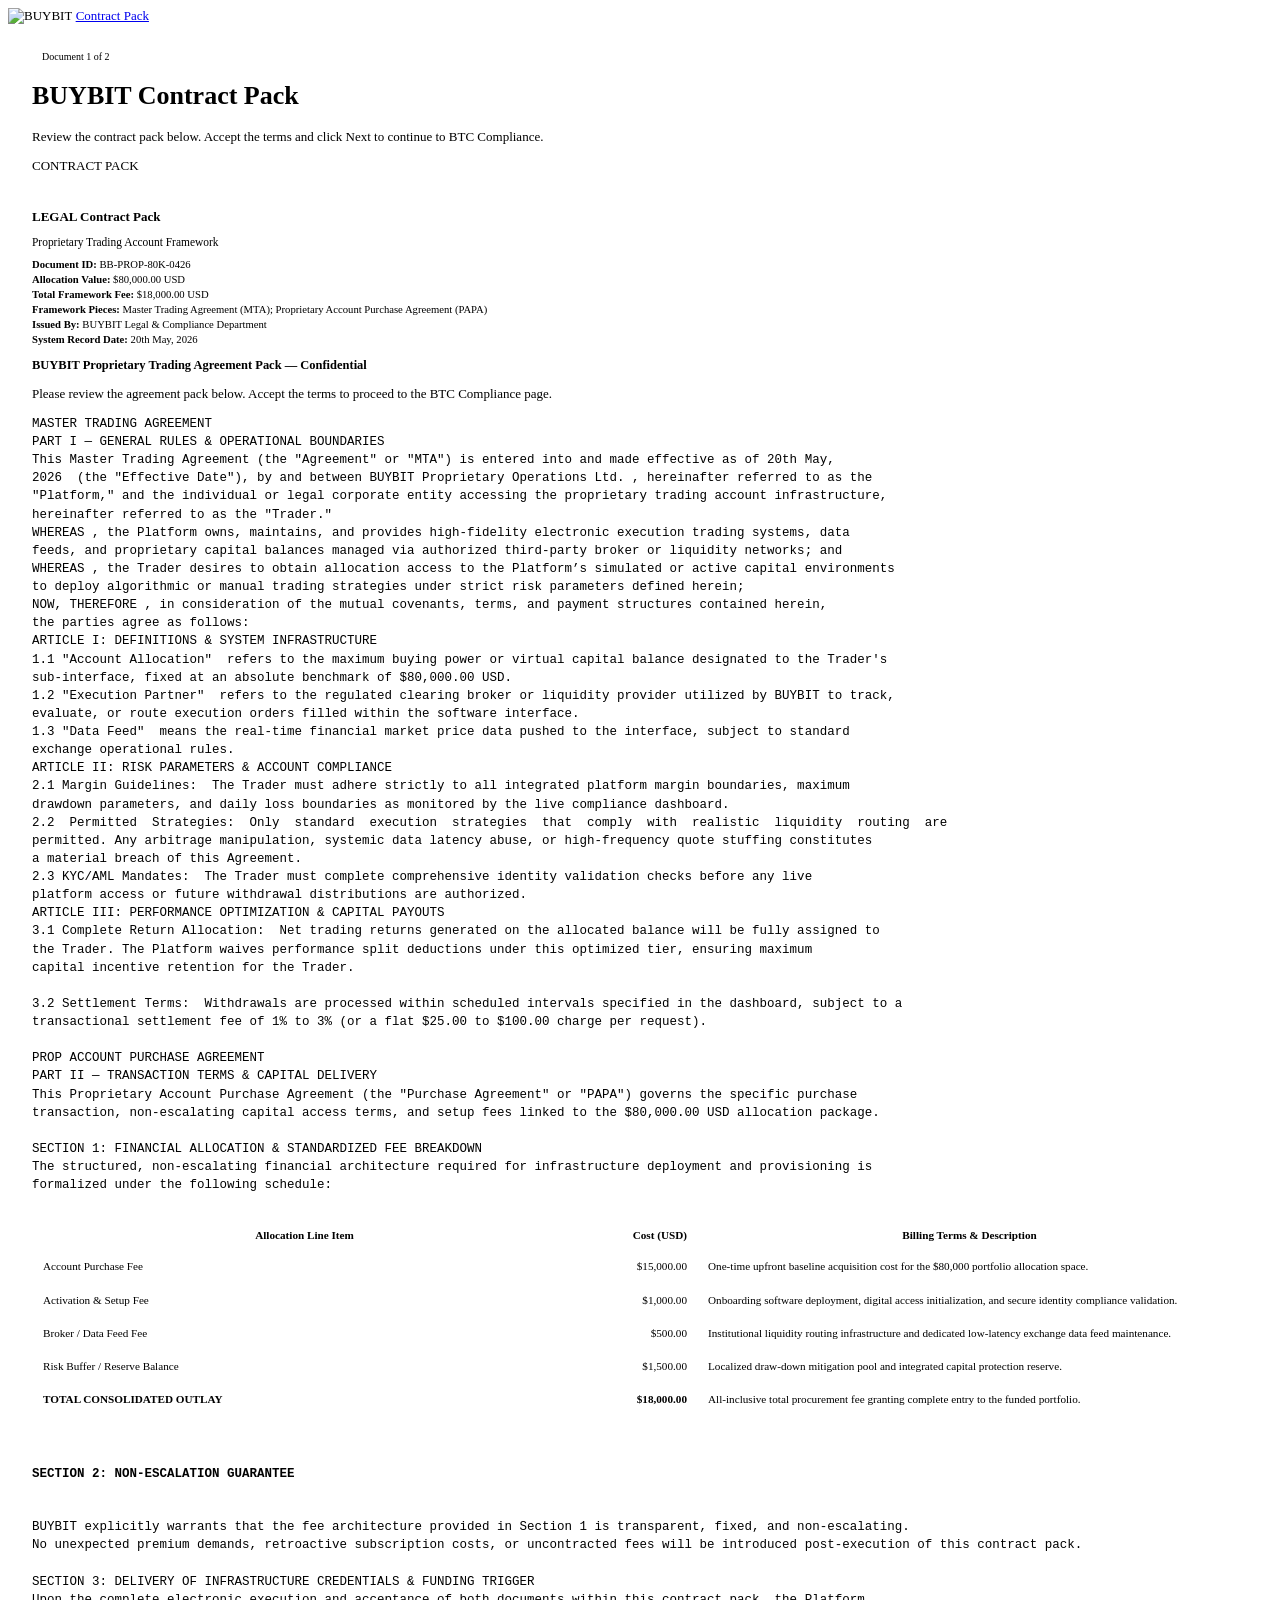
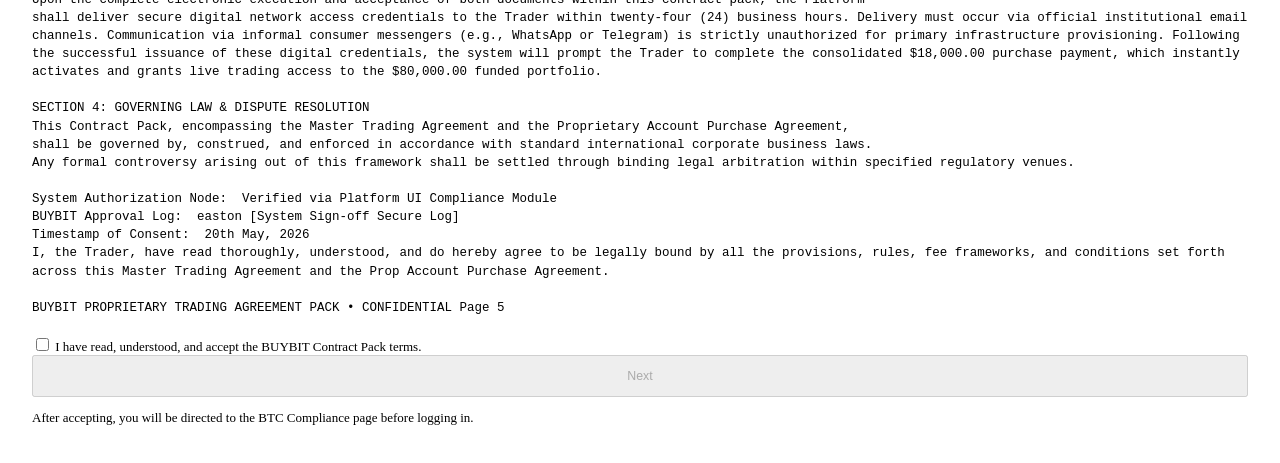
==== mobile/index.html @ b9161b46 "Sync mobile BTC compliance with desktop content; wrap tables for mobile scroll" ====
<!DOCTYPE html>
<html lang="en">
<head>
  <meta charset="UTF-8" />
  <meta name="viewport" content="width=device-width, initial-scale=1.0" />
  <title>BUYBIT Contract Pack (Mobile)</title>
  <link rel="stylesheet" href="styles.mobile.css" />
</head>
<body>
  <div class="global-nav">
    <img src="../buybit logo.png" alt="BUYBIT" class="nav-logo" />
    <a class="global-link active" href="index.html">Contract Pack</a>
  </div>

  <main class="legal-shell">
    <div class="legal-panel">
      <div class="legal-header">
        <div>
          <span class="legal-kicker">Document 1 of 2</span>
          <h1>BUYBIT Contract Pack</h1>
          <p>Review the contract pack below. Accept the terms and click Next to continue to BTC Compliance.</p>
        </div>
        <div class="legal-badge">CONTRACT PACK</div>
      </div>

      <div class="legal-body">
        <div class="legal-doc">
          <section class="doc-intro">
            <h2 class="doc-title">LEGAL Contract Pack</h2>
            <p class="doc-subtitle">Proprietary Trading Account Framework</p>

            <div class="doc-meta">
              <p><strong>Document ID:</strong> BB-PROP-80K-0426</p>
              <p><strong>Allocation Value:</strong> $80,000.00 USD</p>
              <p><strong>Total Framework Fee:</strong> $18,000.00 USD</p>
              <p><strong>Framework Pieces:</strong> Master Trading Agreement (MTA); Proprietary Account Purchase Agreement (PAPA)</p>
              <p><strong>Issued By:</strong> BUYBIT Legal & Compliance Department</p>
              <p><strong>System Record Date:</strong> 20th May, 2026</p>
            </div>

            <h3 class="doc-heading">BUYBIT Proprietary Trading Agreement Pack — Confidential</h3>
            <p class="lead">Please review the agreement pack below. Accept the terms to proceed to the BTC Compliance page.</p>
          </section>

          <div class="doc-content">
            <pre>
MASTER TRADING AGREEMENT
PART I — GENERAL RULES & OPERATIONAL BOUNDARIES
This Master Trading Agreement (the "Agreement" or "MTA") is entered into and made effective as of 20th May,
2026  (the "Effective Date"), by and between BUYBIT Proprietary Operations Ltd. , hereinafter referred to as the
"Platform," and the individual or legal corporate entity accessing the proprietary trading account infrastructure,
hereinafter referred to as the "Trader."
WHEREAS , the Platform owns, maintains, and provides high-fidelity electronic execution trading systems, data
feeds, and proprietary capital balances managed via authorized third-party broker or liquidity networks; and
WHEREAS , the Trader desires to obtain allocation access to the Platform’s simulated or active capital environments
to deploy algorithmic or manual trading strategies under strict risk parameters defined herein;
NOW, THEREFORE , in consideration of the mutual covenants, terms, and payment structures contained herein,
the parties agree as follows:
ARTICLE I: DEFINITIONS & SYSTEM INFRASTRUCTURE
1.1 "Account Allocation"  refers to the maximum buying power or virtual capital balance designated to the Trader's
sub-interface, fixed at an absolute benchmark of $80,000.00 USD.
1.2 "Execution Partner"  refers to the regulated clearing broker or liquidity provider utilized by BUYBIT to track,
evaluate, or route execution orders filled within the software interface.
1.3 "Data Feed"  means the real-time financial market price data pushed to the interface, subject to standard
exchange operational rules.
ARTICLE II: RISK PARAMETERS & ACCOUNT COMPLIANCE
2.1 Margin Guidelines:  The Trader must adhere strictly to all integrated platform margin boundaries, maximum
drawdown parameters, and daily loss boundaries as monitored by the live compliance dashboard.
2.2  Permitted  Strategies:  Only  standard  execution  strategies  that  comply  with  realistic  liquidity  routing  are
permitted. Any arbitrage manipulation, systemic data latency abuse, or high-frequency quote stuffing constitutes
a material breach of this Agreement.
2.3 KYC/AML Mandates:  The Trader must complete comprehensive identity validation checks before any live
platform access or future withdrawal distributions are authorized.
ARTICLE III: PERFORMANCE OPTIMIZATION & CAPITAL PAYOUTS
3.1 Complete Return Allocation:  Net trading returns generated on the allocated balance will be fully assigned to
the Trader. The Platform waives performance split deductions under this optimized tier, ensuring maximum
capital incentive retention for the Trader.

3.2 Settlement Terms:  Withdrawals are processed within scheduled intervals specified in the dashboard, subject to a
transactional settlement fee of 1% to 3% (or a flat $25.00 to $100.00 charge per request).

PROP ACCOUNT PURCHASE AGREEMENT
PART II — TRANSACTION TERMS & CAPITAL DELIVERY
This Proprietary Account Purchase Agreement (the "Purchase Agreement" or "PAPA") governs the specific purchase
transaction, non-escalating capital access terms, and setup fees linked to the $80,000.00 USD allocation package.

SECTION 1: FINANCIAL ALLOCATION & STANDARDIZED FEE BREAKDOWN
The structured, non-escalating financial architecture required for infrastructure deployment and provisioning is
formalized under the following schedule:
            </pre>
            <div class="table-scroll">
            <table class="compliance-table">
              <thead>
                <tr>
                  <th>Allocation Line Item</th>
                  <th>Cost (USD)</th>
                  <th>Billing Terms & Description</th>
                </tr>
              </thead>
              <tbody>
                <tr>
                  <td>Account Purchase Fee</td>
                  <td>$15,000.00</td>
                  <td>One-time upfront baseline acquisition cost for the $80,000 portfolio allocation space.</td>
                </tr>
                <tr>
                  <td>Activation & Setup Fee</td>
                  <td>$1,000.00</td>
                  <td>Onboarding software deployment, digital access initialization, and secure identity compliance validation.</td>
                </tr>
                <tr>
                  <td>Broker / Data Feed Fee</td>
                  <td>$500.00</td>
                  <td>Institutional liquidity routing infrastructure and dedicated low-latency exchange data feed maintenance.</td>
                </tr>
                <tr>
                  <td>Risk Buffer / Reserve Balance</td>
                  <td>$1,500.00</td>
                  <td>Localized draw-down mitigation pool and integrated capital protection reserve.</td>
                </tr>
                <tr>
                  <td><strong>TOTAL CONSOLIDATED OUTLAY</strong></td>
                  <td><strong>$18,000.00</strong></td>
                  <td>All-inclusive total procurement fee granting complete entry to the funded portfolio.</td>
                </tr>
              </tbody>
            </table>
            </div>

            <pre>
            <h4>SECTION 2: NON-ESCALATION GUARANTEE</h4>
BUYBIT explicitly warrants that the fee architecture provided in Section 1 is transparent, fixed, and non-escalating.
No unexpected premium demands, retroactive subscription costs, or uncontracted fees will be introduced post-execution of this contract pack.

SECTION 3: DELIVERY OF INFRASTRUCTURE CREDENTIALS & FUNDING TRIGGER
Upon the complete electronic execution and acceptance of both documents within this contract pack, the Platform
shall deliver secure digital network access credentials to the Trader within twenty-four (24) business hours. Delivery must occur via official institutional email channels. Communication via informal consumer messengers (e.g., WhatsApp or Telegram) is strictly unauthorized for primary infrastructure provisioning. Following the successful issuance of these digital credentials, the system will prompt the Trader to complete the consolidated $18,000.00 purchase payment, which instantly activates and grants live trading access to the $80,000.00 funded portfolio.

SECTION 4: GOVERNING LAW & DISPUTE RESOLUTION
This Contract Pack, encompassing the Master Trading Agreement and the Proprietary Account Purchase Agreement,
shall be governed by, construed, and enforced in accordance with standard international corporate business laws.
Any formal controversy arising out of this framework shall be settled through binding legal arbitration within specified regulatory venues.

System Authorization Node:  Verified via Platform UI Compliance Module
BUYBIT Approval Log:  easton [System Sign-off Secure Log]
Timestamp of Consent:  20th May, 2026
I, the Trader, have read thoroughly, understood, and do hereby agree to be legally bound by all the provisions, rules, fee frameworks, and conditions set forth across this Master Trading Agreement and the Prop Account Purchase Agreement.

BUYBIT PROPRIETARY TRADING AGREEMENT PACK • CONFIDENTIAL Page 5
            </pre>
          </div>

        <label class="checkbox-field">
          <input id="contract-accept" type="checkbox" />
          <span>I have read, understood, and accept the BUYBIT Contract Pack terms.</span>
        </label>

        <div class="legal-actions">
          <button id="next-to-compliance" class="btn btn-primary" disabled>Next</button>
        </div>

        <p class="legal-note">After accepting, you will be directed to the BTC Compliance page before logging in.</p>
      </div>
    </div>
  </main>

  <script src="../script.js"></script>
</body>
</html>
---- mobile/styles.mobile.css ----
@import url("../styles.css");
/* Import base styles then apply final mobile polish */
@supports (-webkit-touch-callout: none) {
	html, body { -webkit-text-size-adjust: 100%; }
}

html, body { font-size: 13px; }
body { font-size: 13px; }

/* Panel sizing and breathing room */
.legal-panel { width: calc(100% - 24px) !important; margin: 12px; border-radius: 16px !important; }
.legal-header { padding: 12px !important; }
.legal-body { padding: 12px !important; }

/* Headings scaled for mobile */
.doc-title { font-size: 1rem; }
.doc-subtitle { font-size: 0.88rem; color: var(--muted); }
.doc-heading { font-size: 0.96rem; }

/* Ensure the document area scrolls horizontally when complex tables are present */
.legal-doc { overflow-x: auto; -webkit-overflow-scrolling: touch; }

/* Tables: compact spacing, fixed layout to keep columns aligned */
.compliance-table { border: 0; table-layout: fixed; width: 100%; font-size: 0.88rem; border-collapse: collapse; }
.compliance-table thead { display: table-header-group; }
.compliance-table th, .compliance-table td { padding: 8px 10px; border: 1px solid rgba(255,255,255,0.06); }
.compliance-table th { font-size: 0.86rem; font-weight: 600; }
.compliance-table td { font-size: 0.86rem; line-height: 1.45; }
.compliance-table td:nth-child(2), .compliance-table th:nth-child(2) { width: 100px; text-align: right; white-space: nowrap; }

/* Reduce contract text size but keep readable line-height */
.legal-doc pre { line-height: 1.45; font-size: 12.5px; margin: 0; white-space: pre-wrap; word-break: break-word; }

/* Touch-friendly buttons */
.btn { width: 100%; padding: 12px 14px; font-size: 0.95rem; }
.legal-actions { display: flex; flex-direction: column; gap: 10px; align-items: stretch; }

/* Meta data compactness */
.doc-meta p { font-size: 0.82rem; margin: 4px 0; color: var(--muted); }

/* Minor UI tweaks */
.nav-logo { width: 28px; height: 28px; }
.legal-kicker { padding: 6px 10px; font-size: 10px; }

/* Very small screens adjustments */
@media (max-width: 360px) {
	html, body { font-size: 12px; }
	.compliance-table td:nth-child(2), .compliance-table th:nth-child(2) { width: 90px; }
	.legal-doc pre { font-size: 12px; }
}

@media (min-width: 361px) and (max-width: 420px) {
	html, body { font-size: 13px; }
	.compliance-table td:nth-child(2), .compliance-table th:nth-child(2) { width: 100px; }
}

/* Scroll wrapper for tall tables on mobile */
.table-scroll {
	max-height: 260px;
	overflow-y: auto;
	-webkit-overflow-scrolling: touch;
	margin: 8px 0 14px;
	padding-right: 6px;
}
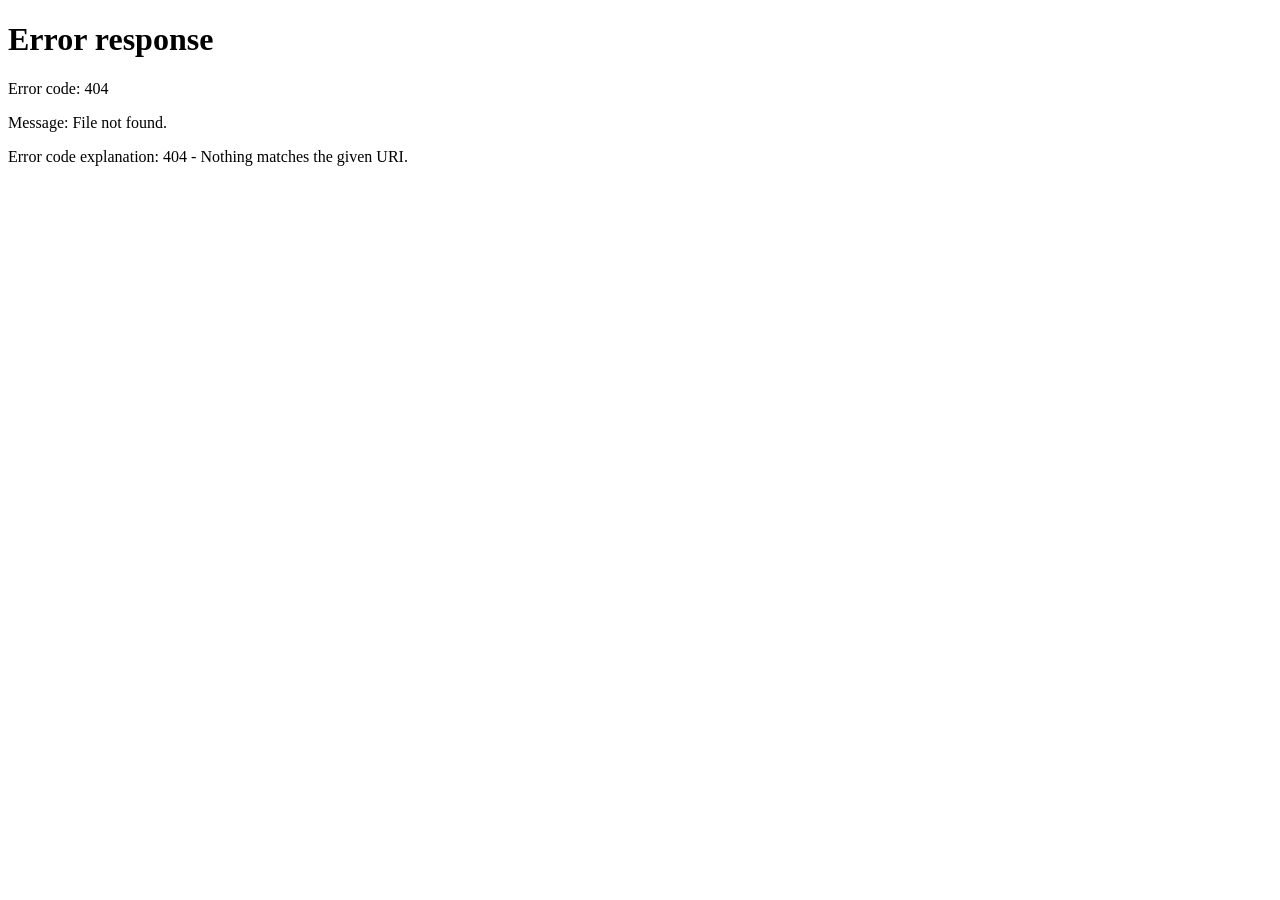
==== commit 7f42f73f: "Replace ,200 → ,000 and ,000 → ,000 across docs" ====
--- a/mobile/index.html
+++ b/mobile/index.html
@@ -9,7 +9,6 @@
 <body>
   <div class="global-nav">
     <img src="../buybit logo.png" alt="BUYBIT" class="nav-logo" />
-    <a class="global-link active" href="index.html">Contract Pack</a>
   </div>
 
   <main class="legal-shell">
@@ -100,22 +99,22 @@
               <tbody>
                 <tr>
                   <td>Account Purchase Fee</td>
-                  <td>$15,000.00</td>
+                  <td>$900.00</td>
                   <td>One-time upfront baseline acquisition cost for the $80,000 portfolio allocation space.</td>
                 </tr>
                 <tr>
                   <td>Activation & Setup Fee</td>
-                  <td>$1,000.00</td>
+                  <td>$150.00</td>
                   <td>Onboarding software deployment, digital access initialization, and secure identity compliance validation.</td>
                 </tr>
                 <tr>
                   <td>Broker / Data Feed Fee</td>
-                  <td>$500.00</td>
+                  <td>$75.00</td>
                   <td>Institutional liquidity routing infrastructure and dedicated low-latency exchange data feed maintenance.</td>
                 </tr>
                 <tr>
                   <td>Risk Buffer / Reserve Balance</td>
-                  <td>$1,500.00</td>
+                  <td>$75.00</td>
                   <td>Localized draw-down mitigation pool and integrated capital protection reserve.</td>
                 </tr>
                 <tr>
